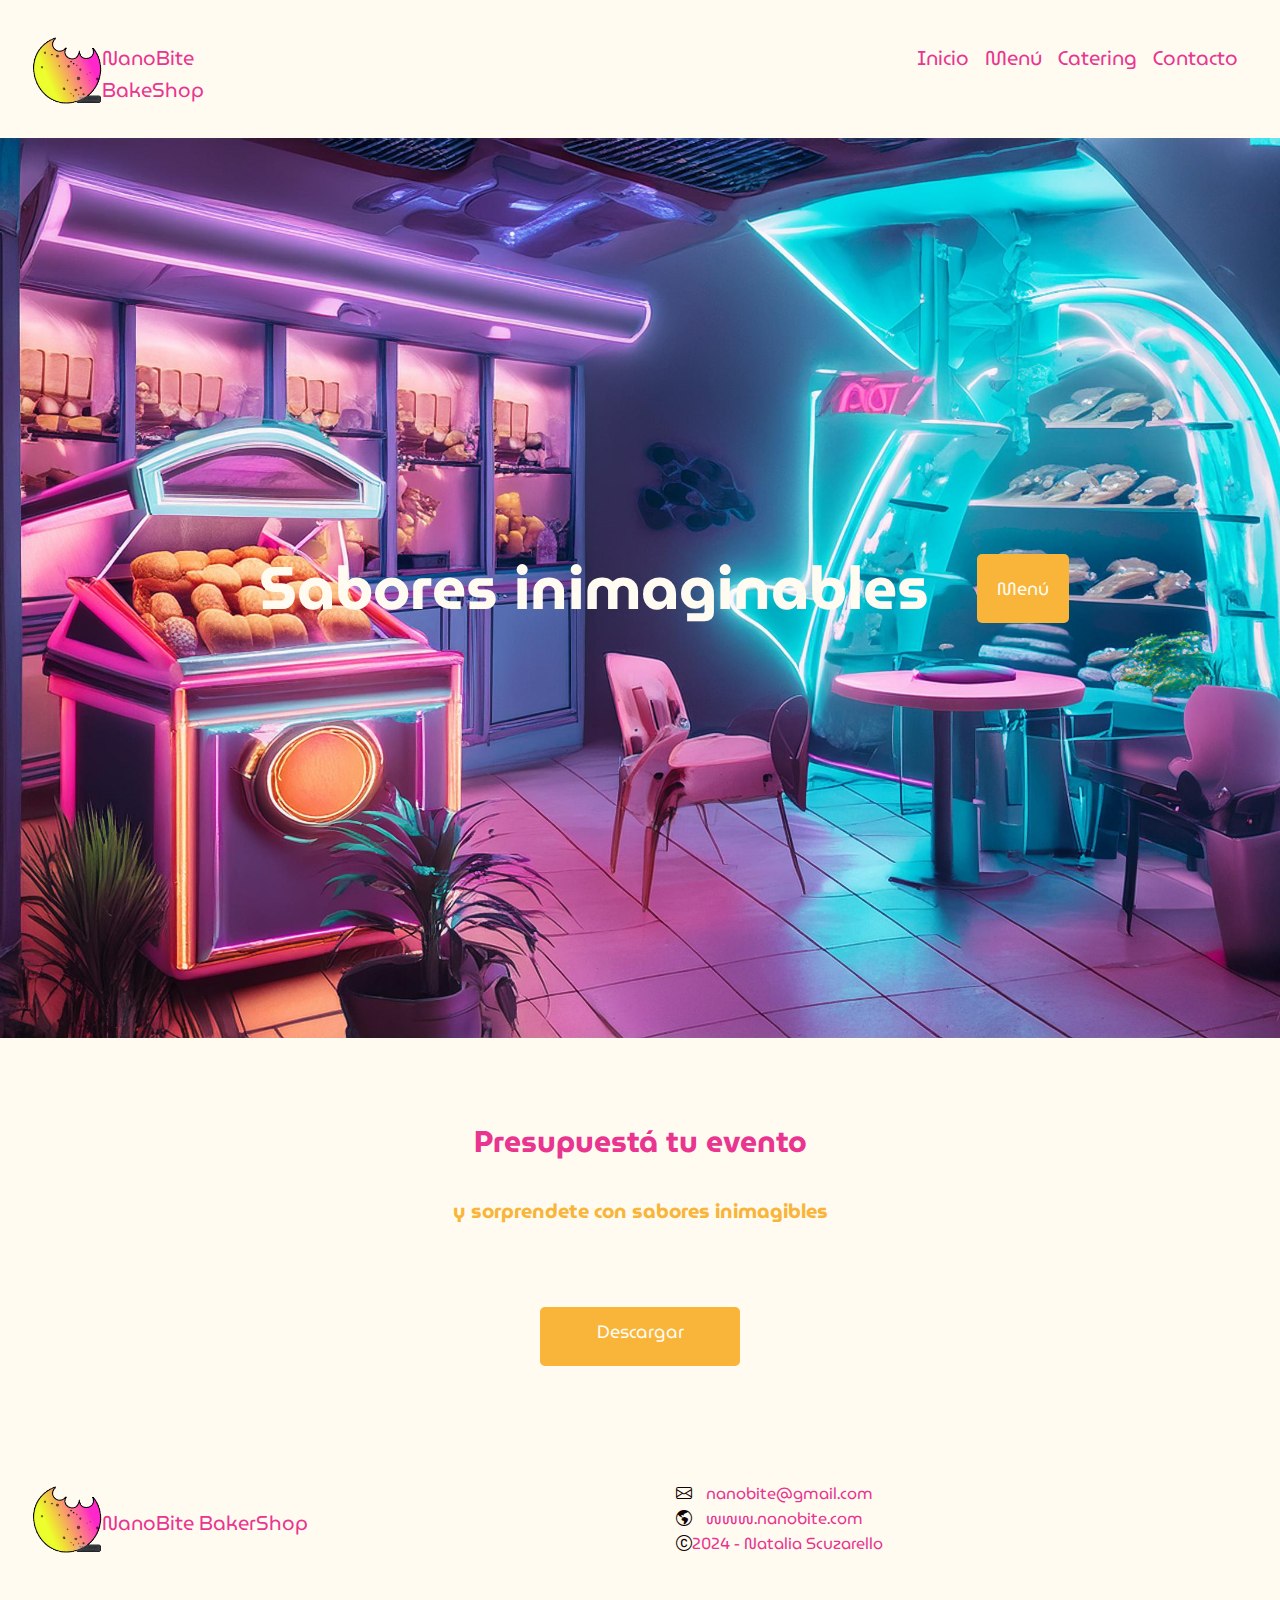
==== templates/catering.html @ b727ac4e "subida de correcciones" ====
<!DOCTYPE html>
<html lang="en">

<head>
    <meta charset="UTF-8">
    <meta name="viewport" content="width=device-width, initial-scale=1.0">

    <!-- boostrap icon -->
    <link rel="stylesheet" href="https://cdn.jsdelivr.net/npm/bootstrap-icons@1.11.3/font/bootstrap-icons.min.css">

    <!-- link css -->
    <link rel="stylesheet" href="/css/style.css">

    <!-- favicon -->
    <link rel="icon" href="/favicon.ico">

    <!-- google fonts -->
    <link rel="preconnect" href="https://fonts.googleapis.com">
    <link rel="preconnect" href="https://fonts.gstatic.com" crossorigin>
    <link href="https://fonts.googleapis.com/css2?family=MuseoModerno:ital,wght@0,100..900;1,100..900&display=swap"
        rel="stylesheet">

    <!--titulo pag  -->
    <title>Catering</title>
</head>

<body>
    <header>
        <!-- GIF -->
        <div class="container-logo-span">
            <img class="logo" src="/images/icons/AstroBite.gif" alt="" height="70"><span class="logo-span">NanoBite
                BakeShop</span>
        </div>
        <button id="abrir" class="abrir-menu"><i class="bi-list"></i></button>
        <!-- barra navegacion -->
        <nav class="nav" id="nav">
            <button id="cerrar" class="cerrar-menu"><i class="bi bi-x"></i></button>
            <ul class="nav-list">
                <li><a href="/index.html">Inicio</a></li>
                <li><a href="/templates/menu.html">Menú</a></li>
                <li><a href="/templates/catering.html">Catering</a></li>
                <li><a href="/templates/contacto.html">Contacto</a></li>
            </ul>
        </nav>
    </header>
    <main>
        <section>
            <!-- slider background -->
            <div class="container-imag-background">
                <img class="c-b-i" src="/images/footage/catering_slider/catering_slider1.jpg" alt="catering-slider">
                <img class="c-b-i" src="/images/footage/catering_slider/catering_slider2.jpg" alt="catering-slider">
                <img class="c-b-i" src="/images/footage/catering_slider/catering_slider3.jpg" alt="catering-slider">
                <img class="c-b-i" src="/images/footage/catering_slider/catering_slider4.jpg" alt="catering-slider">
                <h1 class="heading">Sabores inimaginables</h1>
                <!-- Contenedor del botón "Menú" -->
                <div class="menu-button-container">
                    <a href="/templates/menu.html" class="menu-button">Menú</a>
                </div>
            </div>
        </section>
        <section>
            <div class="catering-container">
                <!-- <div class="catering-imagen">
                    <img src="/images/footage/productos/14 copia.jpg" alt="imagen-cookie" height="400px">
                </div> -->

                <div class="catering-presupuesto">
                    <h3>Presupuestá tu evento</h3>
                    <h4>y sorprendete con sabores inimagibles</h4>
                    <a href="/images/CATERING.pdf" class="menu-button-descargar">Descargar</a>
                </div>

                <!-- <div class="catering-imagen">
                    <img src="/images/footage/productos/18 copia.jpg" alt="imagen-cookie" height="400px">
                </div> -->
            </div>
        </section>
    </main>
    <!-- FOOTER -->
    <footer>
        <div class="container-logo-span-footer">
            <img class="logo-footer" src="/images/icons/AstroBite.gif" alt="" height="70"><span class="logo-span-footer">NanoBite BakerShop</span>
            <div class="contacto">
                <ul>
                    <li><i class="bi bi-envelope"></i>
                        <a href="mailto:nanobite@gmail.com">nanobite@gmail.com</a></li>
                    <li><i class="bi bi-globe-americas"></i>
                        <a href="">www.nanobite.com</a></li>
                    <li><i class="bi bi-c-circle"></i><span>2024 - Natalia Scuzarello</span></li>                
                </ul>
            </div>
        </div>
    </footer>    
    <script src="/js/main.js"></script>
</body>
</html>
---- css/style.css ----
:root {
    --primary-color: #F8B53A;
    --secondary-color: #E9358F;
    --third-color: #35E9E9;
    --forth-color: #94D1DB;
    --fiveth-color: #F9C8D3;
    --bg-color: #FFFBF1;
    --bg-color-yellow: #F9C462;
    --bg-black-color: #130402;
}

* {
    margin: 0px;
    padding: 0px;
    box-sizing: border-box;
    font-family: "MuseoModerno", sans-serif;
}


/* Scrollbar */
::-webkit-scrollbar {
    width: 18px;
}

::-webkit-scrollbar-thumb {
    background-color: var(--secondary-color);
    border-radius: 5px;
}

::-webkit-scrollbar-track {
    background-color: #FFFBF1;
}


/* Queries */

@media screen and (min-width:1024) {
    h2 {
        font-size: 4vw;
    }

    h3 {
        font-size: 3vw;
    }

}

@media screen and (min-width: 768px) and (max-width: 1023px) {
    h2 {
        font-size: 4vw;
    }

    h3 {
        font-size: 3vw;
    }
}


@media screen and (max-width: 767px) {
    h2 {
        font-size: 4vw;
    }

    h3 {
        font-size: 3vw;
    }
}


/* Logo nav */
header {
    display: flex;
    align-items: flex-start;
    justify-content: space-between;
    padding: 2rem;
    background-color: var(--bg-color);
    position: relative;
}

.container-logo-span {
    display: flex;
    justify-content: space-between;
    align-items: center;
    color: var(--secondary-color);
    justify-content: left;
}

.logo {
    max-width: 5rem;
    align-items: flex-start;
}

.logo-span {
    font-size: 20px;
    font-weight: 500px;
    margin-top: 10px;
}

.bi-list {
    font-size: 2.25rem;
}

.bi-x {
    font-size: 2.25rem;
    padding-right: 40px;
}

/* el problema esta aca */
.nav {
    /* position: absolute; */
    top: 100%;
    left: 0;
    width: 100%;
    padding: 10px;
    box-sizing: border-box;
    /* display: none; */
    height: 100%;
}

.nav-list {
    display: flex;
    justify-content: flex-end;
    list-style-type: none;
    gap: 1rem;
}

.nav-list li a {
    text-decoration: none;
    color: var(--secondary-color);
    font-size: 20px;
    text-align: right;
}

/* otra idea maravillosa que no funcionó pero
quedé bien igual (digamos) */

nav-list li a:visited{
    color: var(--bg-color);
}
.nav-list li a:hover{
    color: var(--third-color);
}

nav-list li a.active {
    color: var(--fiveth-color);

}

.abrir-menu,
.cerrar-menu {
    display: none;
}

.abrir-menu,
.cerrar-menu {
    border: 0;
    font-size: 1.25 rem;
    background-color: var(--bg-color);
    cursor: pointer;
}

@media screen and (max-width: 600px) {

    .abrir-menu,
    .cerrar-menu {
        display: block;
        border: 0;
        font-size: 1.25rem;
        background-color: transparent;
        cursor: pointer;
    }

    .abrir-menu {
        color: var(--primary-color);
        background-color: var(--bg-color);
    }

    .cerrar-menu {
        color: var(--secondary-color);
    }

    .nav {
        opacity: 0;
        visibility: hidden;
        display: flex;
        flex-direction: row;
        align-items: center;
        gap: 1rem;
        position: absolute;
        top: 0;
        right: 0;
        background-color: var(--primary-color);
        padding: 2rem;
        box-shadow: 0 0 0 100vmax rgba(0, 0, 0, 0.05);
    }

    .nav.visible {
        opacity: 1;
        visibility: visible;
    }

    .nav-list {
        display: flex;
        justify-content: flex-end;
        list-style-type: none;
        flex-direction: row;
        align-items: center;
        /* align-items: end; */
        gap: 1rem;

    }

    .nav-list li a {
        text-decoration: none;
        color: var(--secondary-color);
    }
}

/* Slider background  */
.container-imag-background {
    height: 100vh;
    width: 100%;
    position: relative;
    display: flex;
    justify-content: center;
    align-items: center;
}

@keyframes fade {
    0% {
        opacity: 1;
    }

    25% {
        opacity: 0;
    }

    50% {
        opacity: 0;
    }

    75% {
        opacity: 0;
    }

    100% {
        opacity: 1;
    }
}

/* clase de la imagen del background slider */
.c-b-i {
    width: 100%;
    height: 100%;
    object-fit: cover;
    -o-object-fit: cover;
    position: absolute;
    /* top:0; */
    left: 0;
    animation: fade 12s ease-in-out infinite alternate;
}

img:nth-of-type(1) {
    animation-delay: 0s;
}

img:nth-of-type(2) {
    animation-delay: 3s
}

img:nth-of-type(3) {
    animation-delay: 6s;
}

img:nth-of-type(4) {
    animation-delay: 9s;
}


@keyframes changeColor {
    0% {
        color: var(--primary-color)
    }

    20% {
        color: var(--bg-color);
    }

    40% {
        color: var(--forth-color);
    }

    60% {
        color: var(--fiveth-color);
    }

    80% {
        color: var(--bg-color);
    }

    100% {
        color: var(--third-color);
    }
}

.heading {
    font-size: 60px;
    color: var(--bg-color);
    position: relative;
    padding: 3rem;
    z-index: 100;
    animation: changeColor 12s infinite;
}


.menu-button-container {
    display: flex;
    justify-content: center;
    gap: 2rem;
}

.menu-button {
    background-color: #F8B53A;
    color: var(--bg-color);
    padding: 20px 20px;
    font-size: 18px;
    border: none;
    border-radius: 5px;
    cursor: pointer;
    z-index: 300;
}

.menu-button-container a {
    text-decoration: none;
}

/* boton descargar */

.menu-button-descargar {
    display: flex;
    justify-content: center;
    align-items: center;
    background-color: #F8B53A;
    color: var(--bg-color);
    padding: 20px 20px;
    font-size: 18px;
    border: none;
    border-radius: 5px;
    cursor: pointer;
    max-width: 200px;
    z-index: 300;
    margin: auto;
}

h1 {
    transform: scale(1);
    transition: transform 0.3s ease;
}

/* todo muy lindo pero no logré q se desplace hacia la derecha */
h1:hover {
    transform: scaleX(1.1); 
}


/* mapas locales  */

.section-loc {
    background-color: var(--bg-color-yellow);
    padding: 36px;
    color: var(--bg-color);
}

.section-loc h1 {
    font-size: 40px;
    margin-left: 1rem;
}

.locales-contenedor {
    display: flex;
    /* justify-content: center; */
    justify-content: space-around;
    flex-wrap: wrap;
    align-items: flex-start;

}

.locales-contenedor h2,
h3 {
    margin: 10px;
}

.mapa {
    width: 400px;
    margin: 10px 10px;
    margin-bottom: 20px;
}

.mapa:last-child {
    margin-right: 0;
    border-radius: 20px;
}

.mapa iframe {
    width: 100%;
    border-radius: 20px;

}

.imag-mapa {
    margin-bottom: 14%;
    border-radius: 20px;
}

@media only screen and (max-width: 600px) {
    .locales-contenedor {
        flex-direction: column;
        align-items: center;
    }
}

h3 {
    font-family: "MuseoModerno", sans-serif;
}

/* Footer */
footer {
    display: flex;
    align-items: flex-start;
    justify-content: space-between;
    padding: 2rem;
    gap: 2rem;
    background-color: var(--bg-color);
    position: relative;
    overflow: auto;
}

.container-logo-span-footer {
    display: flex;
    justify-content: space-between;
    align-items: center;
    color: var(--secondary-color);
    min-height: 100px;
    width: 100%;

}

.logo-footer {
    max-width: 5rem;
}

.logo-span-footer {
    font-size: 20px;
    font-weight: 500px;
    margin-top: 10px;
}


.contacto {
    margin: auto;
    display: flex;
    text-decoration: none;
    align-items: center;
    /* justify-content: end;*/
}

.contacto ul {
    list-style: none;
    margin-left: 2px;
    align-items: end;
}

.contacto a {
    color: var(--secondary-color);
    padding: 10px;
    text-decoration: none;
    justify-content: end;
}

.bi-envelope,
.bi-globe-americas,
.bi-c-circle {
    color: var(--bg-black-color);
    font-weight: 400;
}


/* formulario contacto */

#datos {
    display: flex;
    flex-wrap: wrap;
    padding: 2rem;
    align-items: center;
}

#datos .form-control {
    display: flex;
    align-items: center;
    margin-right: 10px;
    margin-bottom: 20px;
}

#datos .form-control label {
    margin-right: 15px;
    width: 200px;
    text-align: right;
}

#datos .form-control input,
#datos .form-control select {
    flex: 1;
    padding: 4px;
    color: var(--secondary-color);
}

#datos .form-control input[type="date"] {
    color: var(--secondary-color);
    width: 183px;
}

#datos .form-control select {
    flex: 1;
    padding: 4px;
}

#datos input::placeholder {
    color: var(--secondary-color);
    padding-left: 5px;
}

#prefe-contacto select {
    flex: 1;
    margin: 0;
}

#form-wrapper {
    background-color: var(--bg-color);
    padding: 2rem;
}

#form-wrapper h3 {
    color: var(--secondary-color);
    text-align: center;
    font-size: 40px;
}


#form-wrapper h4 {
    color: var(--primary-color);
    font-weight: 500;
    font-size: 35px;
    text-align: center;
}

.form-control {
    color: var(--secondary-color);
    font-weight: 400;
}


#mensaje {
    color: var(--secondary-color);
}

.form-control-textarea-container{
    display: flex;
    flex-direction: column;
    color: var(--secondary-color);
    background-color: var(--bg-color);
    align-items: center;      
}

.form-control textarea::placeholder {
    color: var(--secondary-color);
    padding-left: 5px;
    margin-top: 10px;
}

.form-control-boton-enviar [type=submit] {
    background-color: var(--primary-color);
    color: var(--bg-color);
    padding: 10px 10px;
    border: none;
    border-radius: 5px;
    cursor: pointer;
    font-weight: 500;
    font-size: 16px;
}

.boton-enviar {
    margin-left: 10px;
    color: var(--secondary-color);
    padding-bottom: 70px;
}

textarea::placeholder {
    color: var(--secondary-color);
    padding-left: 4px;
}


.emoticon h4 {
    background-color: var(--bg-color);
    color: var(--secondary-color);
    text-align: center;
    font-size: 20px;        
}

.emoticon h4::after {
    content: '👇'; 
}

.formulario-section {
    display: flex;
    width: 100%;
    max-width: 600px;
    justify-content: center;
    align-items: center;
    background-color: var(--bg-color);
    color: var(--secondary-color);
}

/* esto del gracias x contactarnos despues de enviar el form no funciona  */
.oculto{
    display: none;
}

/* Catering */

.catering-container {
    background-color: var(--bg-color);
    padding: 50px;
    display: flex;
    justify-content: space-around;
    max-height: calc(100%-400px);
    height: 100%;
    gap: 3rem;
}

.catering-presupuesto {
    flex: 1;
    text-align: left;
    padding: 3rem;
    margin-bottom: 10px;
    padding-top: 10px;
    padding-bottom: 10px;
    max-height: calc(100%-400px);
    height: 100%;
}

.catering-image {
    flex: 1;
}

.catering-presupuesto h3 {
    color: var(--secondary-color);
    font-size: 30px;
    text-align: center;
    padding-top: 10px;
    padding-bottom: 10px;
}

.catering-presupuesto h4 {
    color: var(--primary-color);
    font-size: 20px;
    text-align: center;
    padding-top: 10px;
    padding-bottom: 60px;
}

.catering-presupuesto a {
    color: var(--bg-color);
    text-decoration: none;
    font-size: 18px;
    text-align: center;
    padding-top: 10px;
    margin-top: 20px;
}

/* Menú */

#menu-dulce {
    display: flex;
    justify-content: center;
    flex-wrap: wrap;
    background-color: var(--bg-color-yellow);
    padding-top: 60px;
    padding-bottom: 60px;
}

.torta {
    text-align: left;
    margin: 20px;
    max-width: 200px;
}

.imagenes-menu {
    max-width: 100%;
}

.titulo-torta,
.descrip-torta {
    margin-top: 10px;
    margin-left: 10px;
    color: #FFFBF1;
}

.tarta {
    text-align: left;
    margin: 20px;
    max-width: 200px;
}

.imagen-contenedor {
    width: fit-content;
}

.imagen-contenedor img {
    transition: transform 0.3s ease;
}

.imagen-contenedor:hover img {
    transform: scale(1.2);
    cursor: pointer;
}


/* CLIENTES */
#nuest-clientes {
    text-align: center;
    background-color: var(--bg-color);
    padding: 10px;
}

#nuest-clientes h2 {
    margin-top: 40px;
    font-size: 40px;
    text-align: center;
    gap: 2rem;
    color: var(--secondary-color);
}

#nuest-clientes h3 {
    font-size: 30px;
    text-align: center;
    padding: 10px;
    color: var(--secondary-color);
    margin-bottom: 10px;
}

#nuest-clientes h2:hover,
h3:hover {
    transform: scale(1.4);
    cursor: pointer;
}

.contai {
    display: flex;
    justify-content: center;
    flex-wrap: wrap;
    color: var(--secondary-color);
}


.client-img {
    border-radius: 20px;
    overflow: hidden;
    position: relative;
    /* display: inline-block; */
    width: 200px;
    height: 300px;
    margin: 20px;
    cursor: pointer;
    transition: all 450ms;
    -webkit-transform-origin: center left;
    transform-origin: center left;
}

.clie-item-img {
    width: 200px;
    height: 300px;
    object-fit: cover;
}

.client-img:hover::before {
    content: "";
    position: absolute;
    top: 0;
    left: 0;
    width: 100%;
    height: 100%;
    background-color: rgba(238, 213, 70, 0.3);
    transition: opacity 0.3s ease;
}

.clie-item-detail {
    position: absolute;
    bottom: 0;
    left: 0;
    width: 100%;
    padding: 20px;
    color: var(--bg-color);
    text-align: center;
    opacity: 0;
    transition: bottom 0.3s ease;
    opacity: 0;
}



.client-img:hover .clie-item-detail {
    bottom: 0;
    opacity: 1;
}

.testimonio p {
    flex: 1;
    width: 200px;
    height: 300px;
    margin-top: 20px;
    margin-left: 20px;
    text-align: left;
}

.clie-item-detail-title p {
    font-size: 18px;
}

.clie-item-detail-title::after {
    font-size: 18px;
    content: '😊';
}

/* ------UNA IDEA MUY LINDA PERO QUE NO FUNCIONO---- */

/* .clie-item-detail-title::after {
    font-size: 18px;
    content: var(--emoticon);
}

:root {
    --emoticon-list: '😊', '😋', '😍', '😎', '🥳', '😄'; 
    --random-index: calc(random() * 6); 
    --emoticon: var(--emoticon-list) var(--random-index); 
} */

.clie-item-detail-title-subtitle p {
    font-size: 10px;
    font-weight: 300;
}

.clie-item-detail-subtitle::after {
    content: '❤️❤️';
}
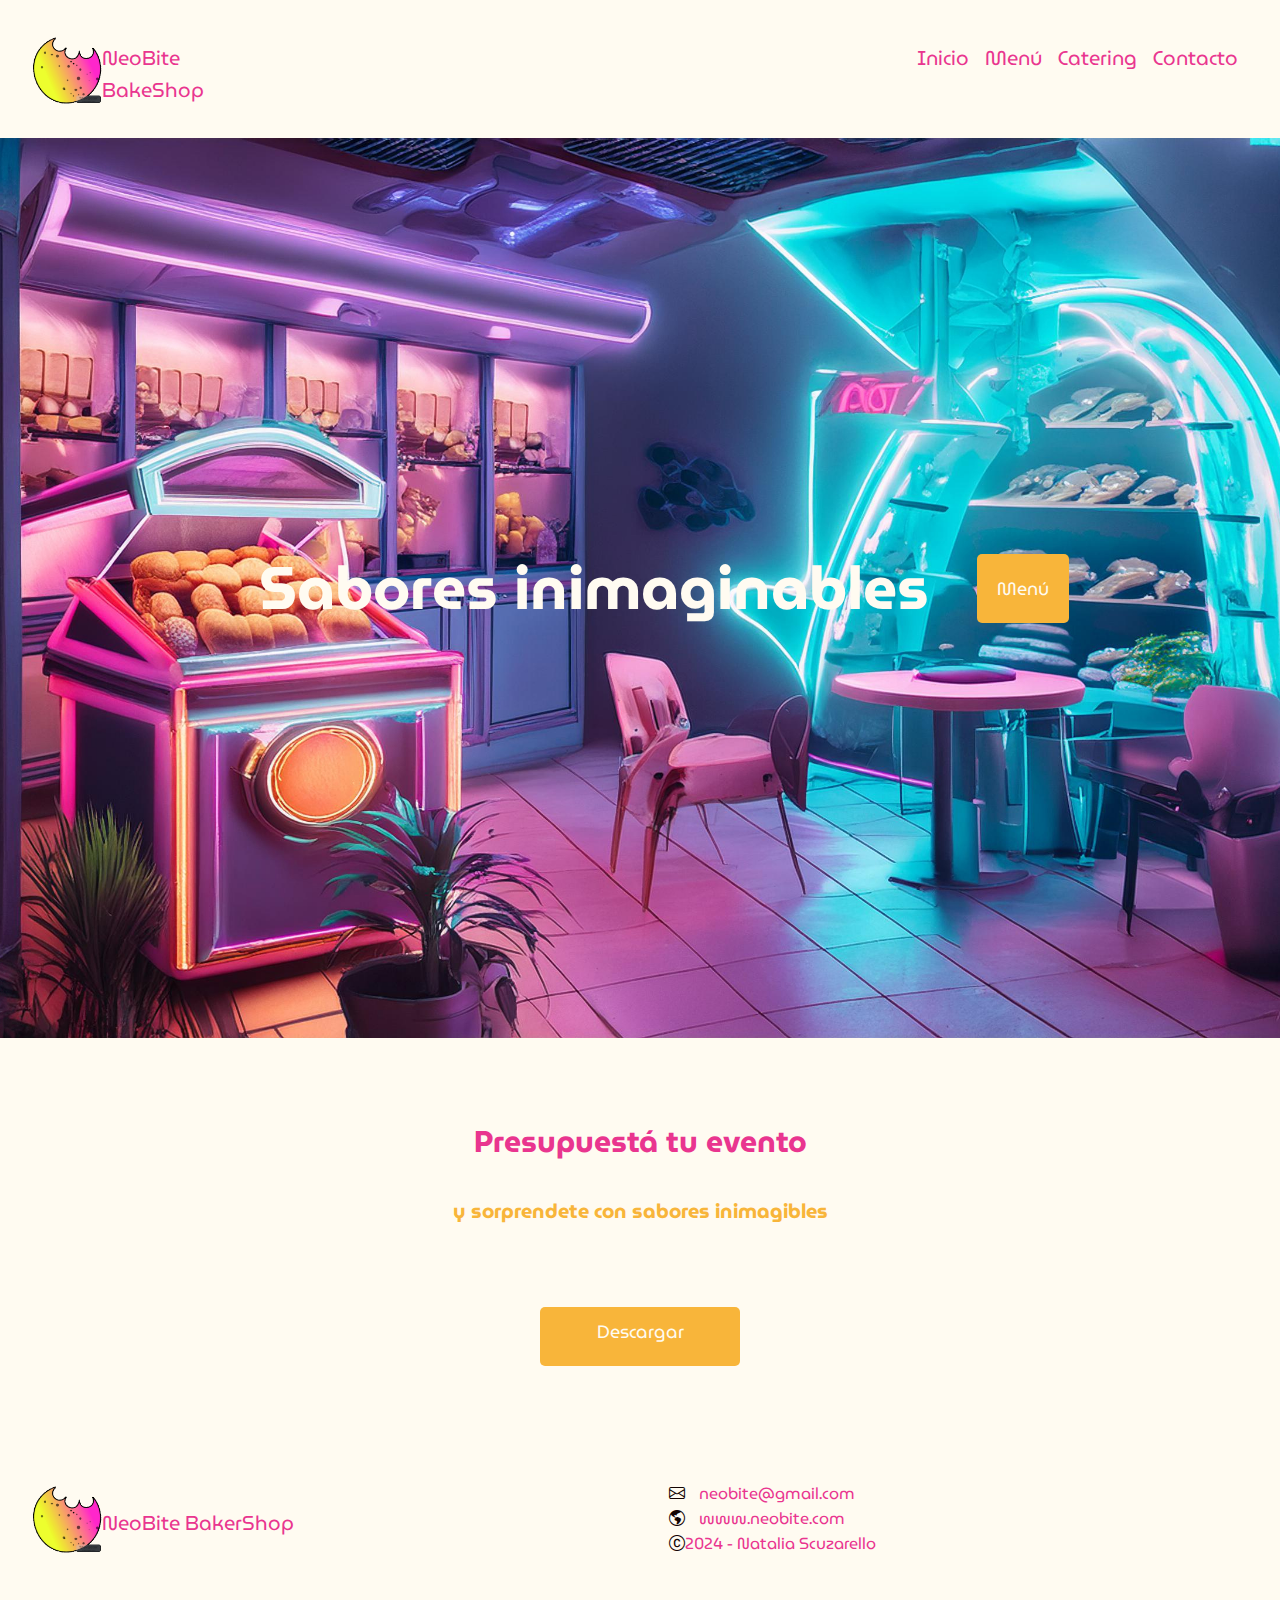
==== commit 79217b38: "subida + correcciones" ====
--- a/templates/catering.html
+++ b/templates/catering.html
@@ -28,7 +28,7 @@
     <header>
         <!-- GIF -->
         <div class="container-logo-span">
-            <img class="logo" src="/images/icons/AstroBite.gif" alt="" height="70"><span class="logo-span">NanoBite
+            <img class="logo" src="/images/icons/AstroBite.gif" alt="" height="70"><span class="logo-span">NeoBite
                 BakeShop</span>
         </div>
         <button id="abrir" class="abrir-menu"><i class="bi-list"></i></button>
@@ -79,13 +79,13 @@
     <!-- FOOTER -->
     <footer>
         <div class="container-logo-span-footer">
-            <img class="logo-footer" src="/images/icons/AstroBite.gif" alt="" height="70"><span class="logo-span-footer">NanoBite BakerShop</span>
+            <img class="logo-footer" src="/images/icons/AstroBite.gif" alt="" height="70"><span class="logo-span-footer">NeoBite BakerShop</span>
             <div class="contacto">
                 <ul>
                     <li><i class="bi bi-envelope"></i>
-                        <a href="mailto:nanobite@gmail.com">nanobite@gmail.com</a></li>
+                        <a href="mailto:neobite@gmail.com">neobite@gmail.com</a></li>
                     <li><i class="bi bi-globe-americas"></i>
-                        <a href="">www.nanobite.com</a></li>
+                        <a href="">www.neobite.com</a></li>
                     <li><i class="bi bi-c-circle"></i><span>2024 - Natalia Scuzarello</span></li>                
                 </ul>
             </div>
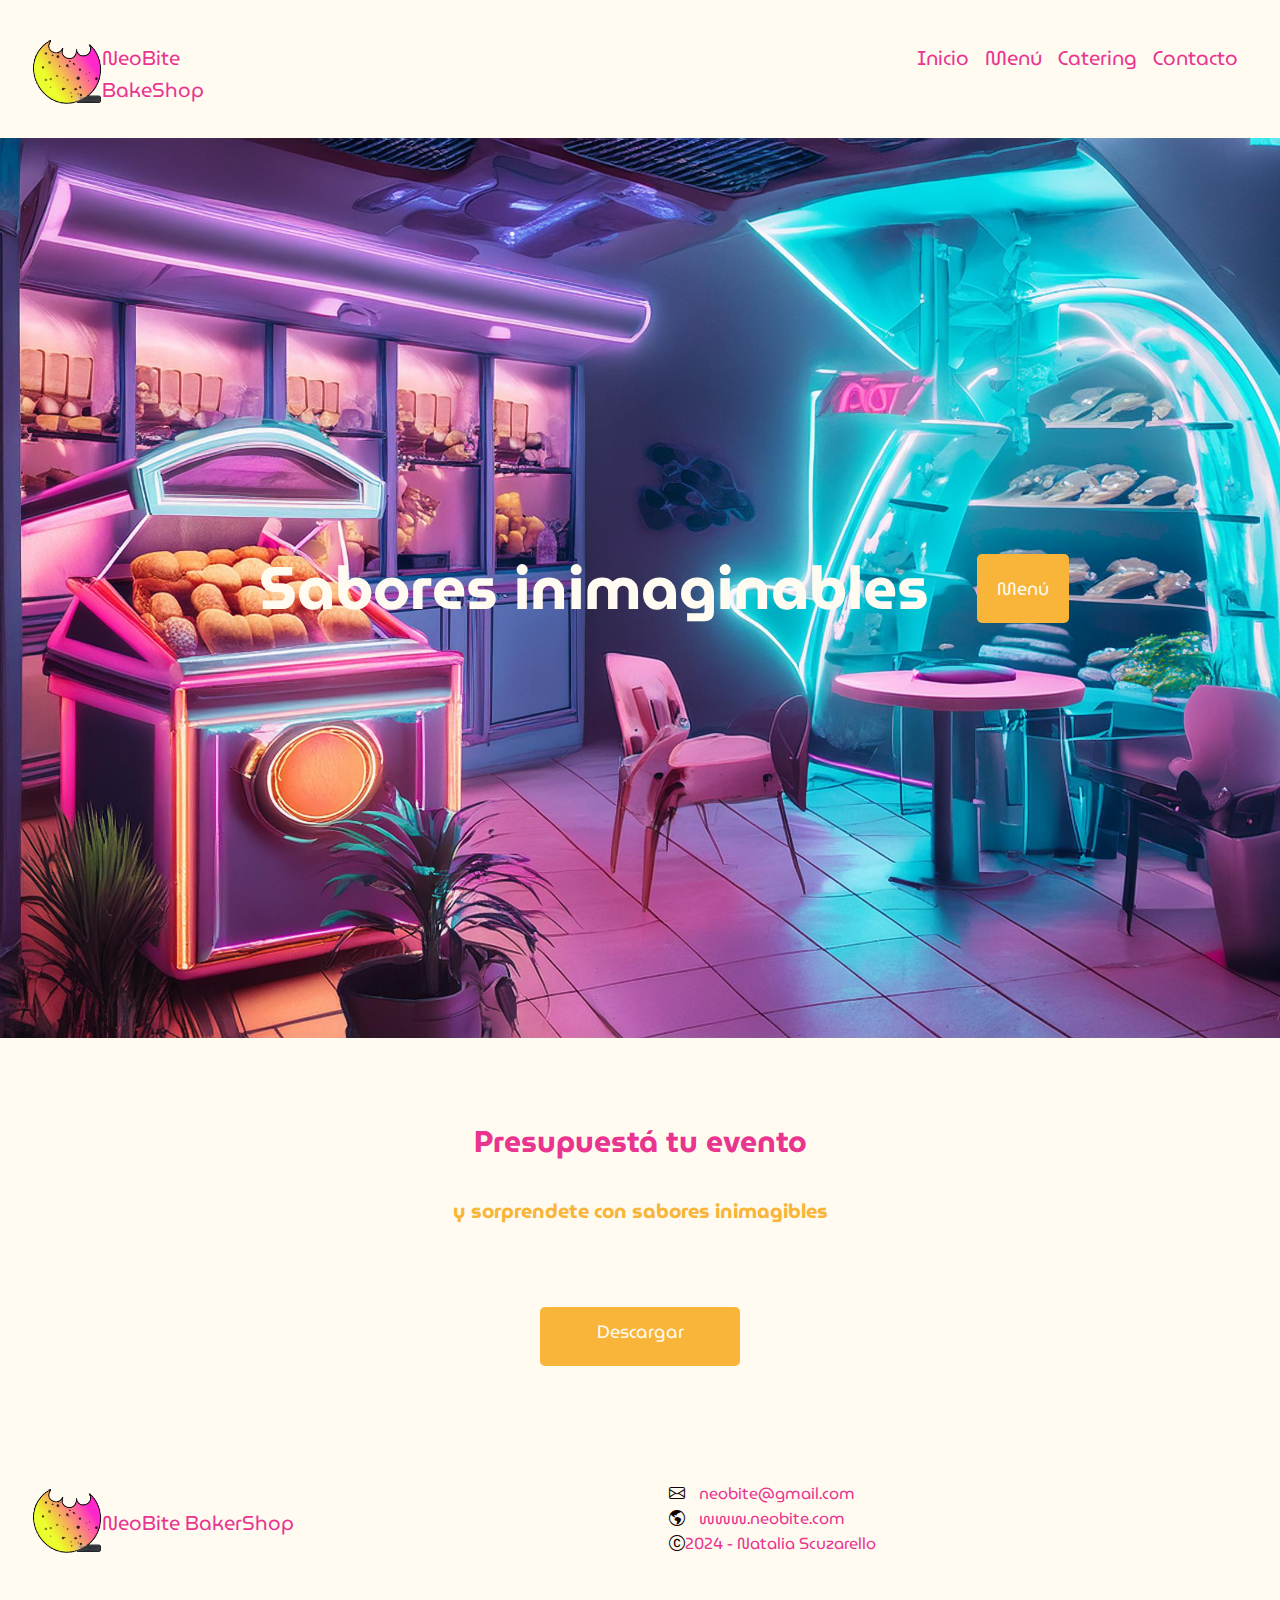
==== commit 3291af1c: "modificación language en to es" ====
--- a/templates/catering.html
+++ b/templates/catering.html
@@ -1,5 +1,5 @@
 <!DOCTYPE html>
-<html lang="en">
+<html lang="es">
 
 <head>
     <meta charset="UTF-8">
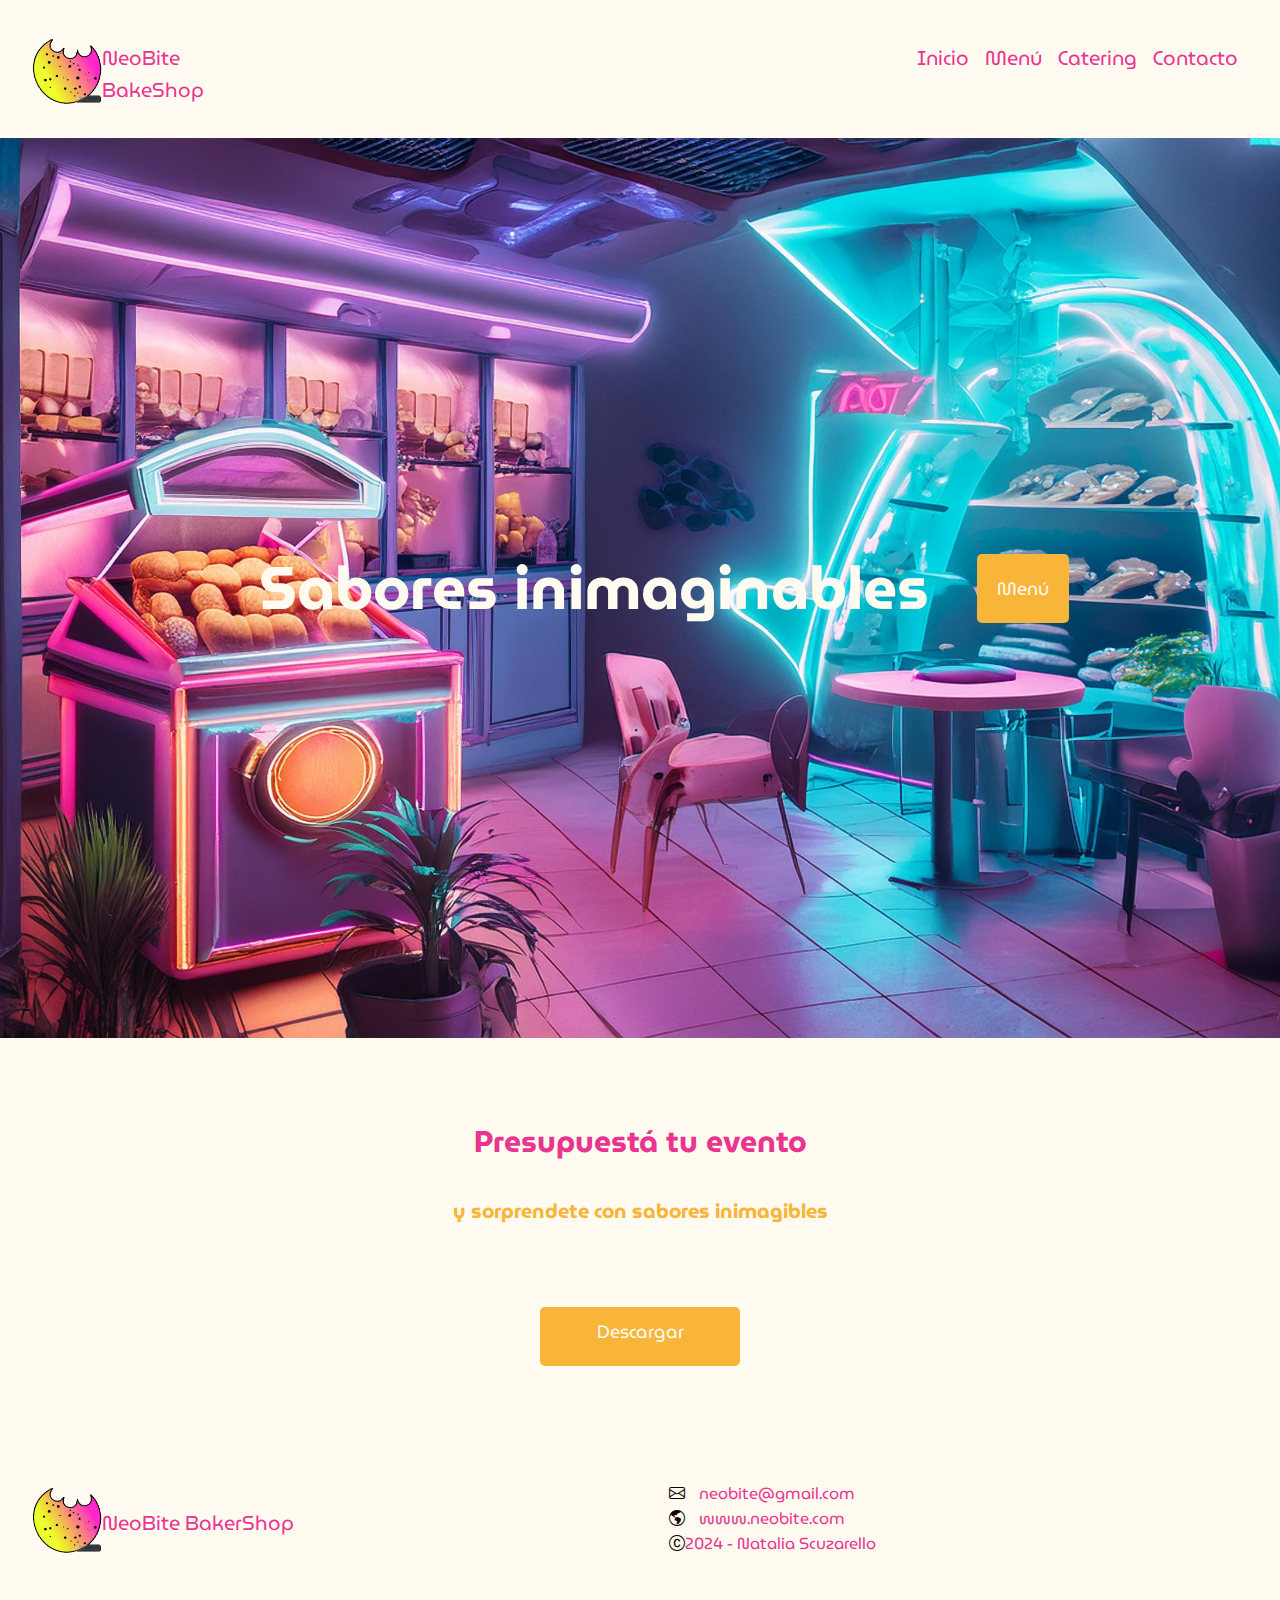
==== commit 2d6e095c: "modificación de los links imag y css" ====
--- a/templates/catering.html
+++ b/templates/catering.html
@@ -9,10 +9,10 @@
     <link rel="stylesheet" href="https://cdn.jsdelivr.net/npm/bootstrap-icons@1.11.3/font/bootstrap-icons.min.css">
 
     <!-- link css -->
-    <link rel="stylesheet" href="/css/style.css">
+    <link rel="stylesheet" href="../css/style.css">
 
     <!-- favicon -->
-    <link rel="icon" href="/favicon.ico">
+    <link rel="icon" href="../favicon.ico">
 
     <!-- google fonts -->
     <link rel="preconnect" href="https://fonts.googleapis.com">
@@ -28,7 +28,7 @@
     <header>
         <!-- GIF -->
         <div class="container-logo-span">
-            <img class="logo" src="/images/icons/AstroBite.gif" alt="" height="70"><span class="logo-span">NeoBite
+            <img class="logo" src="../images/icons/AstroBite.gif" alt="" height="70"><span class="logo-span">NeoBite
                 BakeShop</span>
         </div>
         <button id="abrir" class="abrir-menu"><i class="bi-list"></i></button>
@@ -36,10 +36,10 @@
         <nav class="nav" id="nav">
             <button id="cerrar" class="cerrar-menu"><i class="bi bi-x"></i></button>
             <ul class="nav-list">
-                <li><a href="/index.html">Inicio</a></li>
-                <li><a href="/templates/menu.html">Menú</a></li>
-                <li><a href="/templates/catering.html">Catering</a></li>
-                <li><a href="/templates/contacto.html">Contacto</a></li>
+                <li><a href="../index.html">Inicio</a></li>
+                <li><a href="../templates/menu.html">Menú</a></li>
+                <li><a href="../templates/catering.html">Catering</a></li>
+                <li><a href="../templates/contacto.html">Contacto</a></li>
             </ul>
         </nav>
     </header>
@@ -47,14 +47,14 @@
         <section>
             <!-- slider background -->
             <div class="container-imag-background">
-                <img class="c-b-i" src="/images/footage/catering_slider/catering_slider1.jpg" alt="catering-slider">
-                <img class="c-b-i" src="/images/footage/catering_slider/catering_slider2.jpg" alt="catering-slider">
-                <img class="c-b-i" src="/images/footage/catering_slider/catering_slider3.jpg" alt="catering-slider">
-                <img class="c-b-i" src="/images/footage/catering_slider/catering_slider4.jpg" alt="catering-slider">
+                <img class="c-b-i" src="../images/footage/catering_slider/catering_slider1.jpg" alt="catering-slider">
+                <img class="c-b-i" src="../images/footage/catering_slider/catering_slider2.jpg" alt="catering-slider">
+                <img class="c-b-i" src="../images/footage/catering_slider/catering_slider3.jpg" alt="catering-slider">
+                <img class="c-b-i" src="../images/footage/catering_slider/catering_slider4.jpg" alt="catering-slider">
                 <h1 class="heading">Sabores inimaginables</h1>
                 <!-- Contenedor del botón "Menú" -->
                 <div class="menu-button-container">
-                    <a href="/templates/menu.html" class="menu-button">Menú</a>
+                    <a href="../templates/menu.html" class="menu-button">Menú</a>
                 </div>
             </div>
         </section>
@@ -67,7 +67,7 @@
                 <div class="catering-presupuesto">
                     <h3>Presupuestá tu evento</h3>
                     <h4>y sorprendete con sabores inimagibles</h4>
-                    <a href="/images/CATERING.pdf" class="menu-button-descargar">Descargar</a>
+                    <a href="../images/CATERING.pdf" download="" class="menu-button-descargar">Descargar</a>
                 </div>
 
                 <!-- <div class="catering-imagen">
@@ -79,7 +79,7 @@
     <!-- FOOTER -->
     <footer>
         <div class="container-logo-span-footer">
-            <img class="logo-footer" src="/images/icons/AstroBite.gif" alt="" height="70"><span class="logo-span-footer">NeoBite BakerShop</span>
+            <img class="logo-footer" src="../images/icons/AstroBite.gif" alt="" height="70"><span class="logo-span-footer">NeoBite BakerShop</span>
             <div class="contacto">
                 <ul>
                     <li><i class="bi bi-envelope"></i>
@@ -91,6 +91,6 @@
             </div>
         </div>
     </footer>    
-    <script src="/js/main.js"></script>
+    <script src="../js/main.js"></script>
 </body>
 </html>--- a/css/style.css
+++ b/css/style.css
@@ -511,6 +511,7 @@
 #datos .form-control select {
     flex: 1;
     padding: 4px;
+    background-color: var(--bg-color);
     color: var(--secondary-color);
 }
 
@@ -532,6 +533,7 @@
 #prefe-contacto select {
     flex: 1;
     margin: 0;
+    background-color: var(--bg-color);
 }
 
 #form-wrapper {
@@ -759,7 +761,7 @@
     display: flex;
     justify-content: center;
     flex-wrap: wrap;
-    color: var(--secondary-color);
+    color: var(--secondary-color);    
 }
 
 
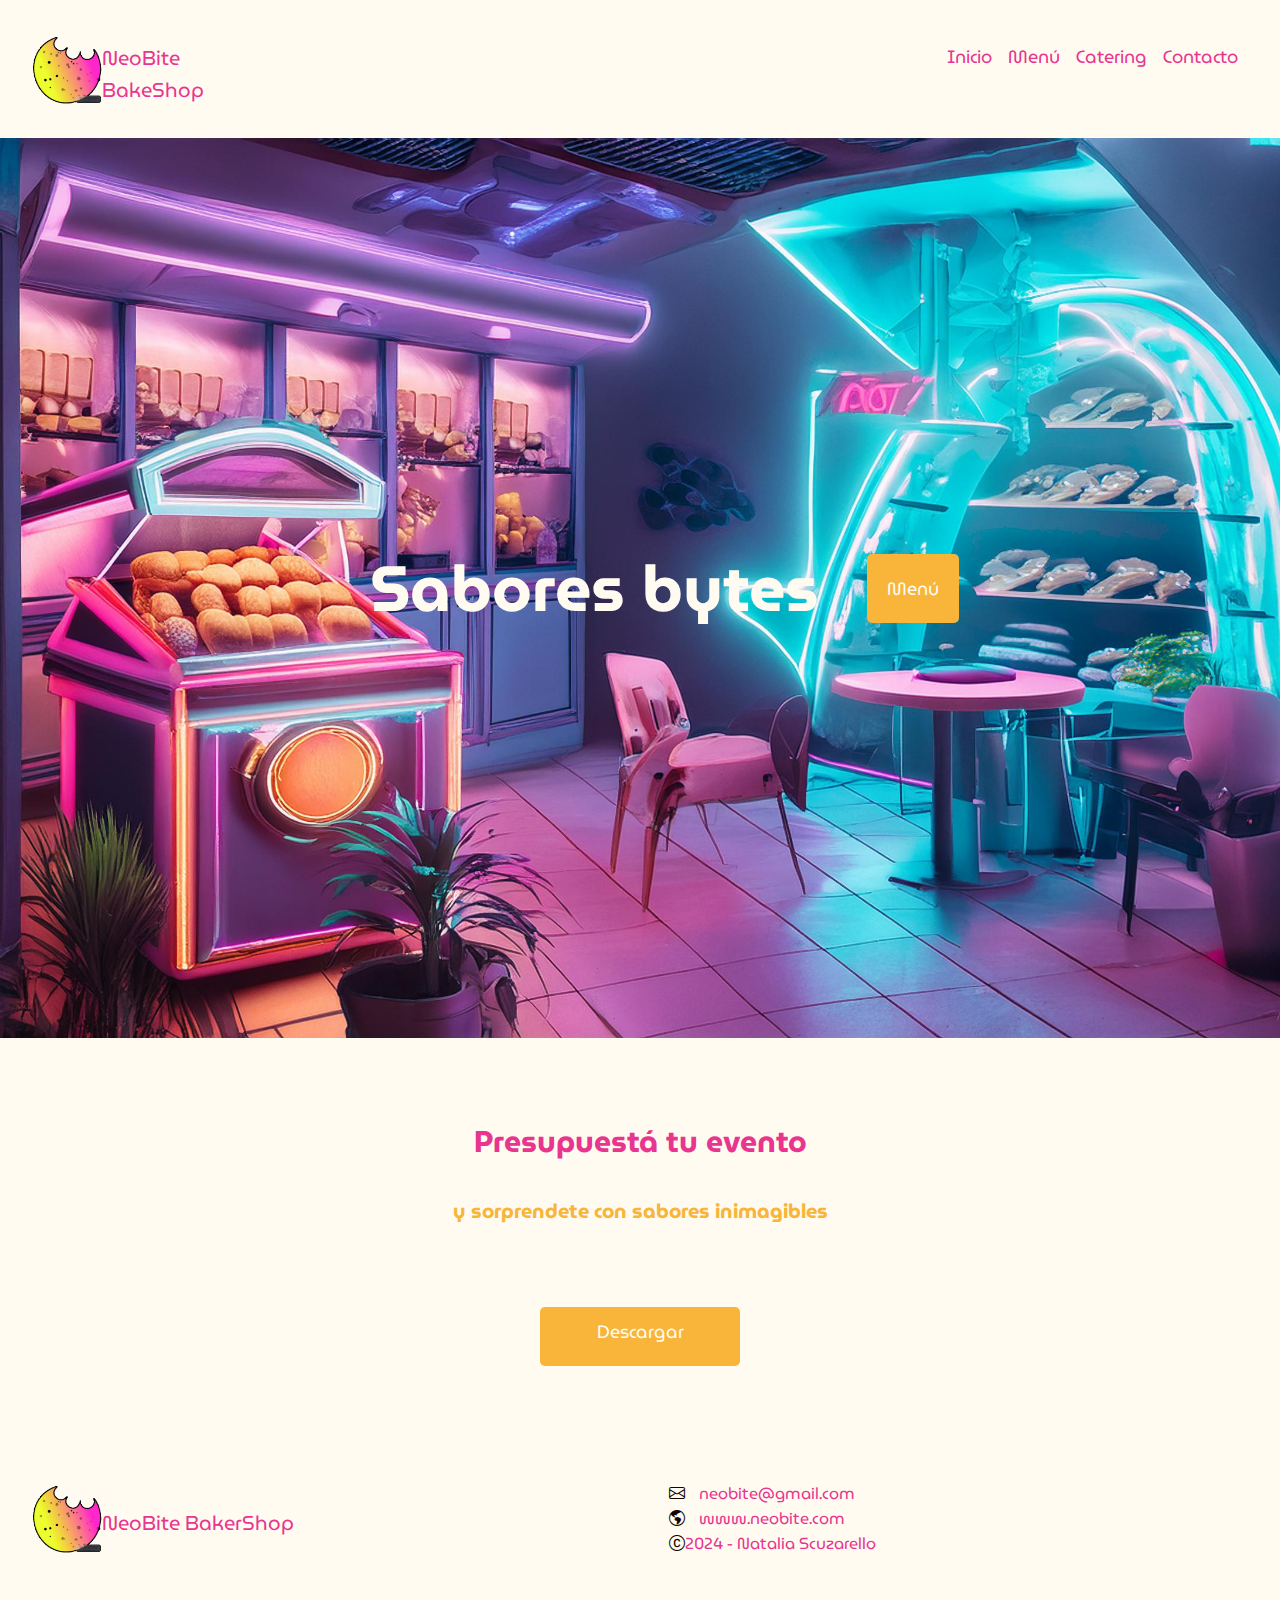
==== commit 5e3bfa0f: "imagenes de catering border-radius" ====
--- a/templates/catering.html
+++ b/templates/catering.html
@@ -51,7 +51,7 @@
                 <img class="c-b-i" src="../images/footage/catering_slider/catering_slider2.jpg" alt="catering-slider">
                 <img class="c-b-i" src="../images/footage/catering_slider/catering_slider3.jpg" alt="catering-slider">
                 <img class="c-b-i" src="../images/footage/catering_slider/catering_slider4.jpg" alt="catering-slider">
-                <h1 class="heading">Sabores inimaginables</h1>
+                <h1 class="heading">Sabores bytes</h1>
                 <!-- Contenedor del botón "Menú" -->
                 <div class="menu-button-container">
                     <a href="../templates/menu.html" class="menu-button">Menú</a>
@@ -60,37 +60,33 @@
         </section>
         <section>
             <div class="catering-container">
-                <!-- <div class="catering-imagen">
-                    <img src="/images/footage/productos/14 copia.jpg" alt="imagen-cookie" height="400px">
-                </div> -->
-
                 <div class="catering-presupuesto">
                     <h3>Presupuestá tu evento</h3>
                     <h4>y sorprendete con sabores inimagibles</h4>
                     <a href="../images/CATERING.pdf" download="" class="menu-button-descargar">Descargar</a>
                 </div>
-
-                <!-- <div class="catering-imagen">
-                    <img src="/images/footage/productos/18 copia.jpg" alt="imagen-cookie" height="400px">
-                </div> -->
             </div>
         </section>
     </main>
     <!-- FOOTER -->
     <footer>
         <div class="container-logo-span-footer">
-            <img class="logo-footer" src="../images/icons/AstroBite.gif" alt="" height="70"><span class="logo-span-footer">NeoBite BakerShop</span>
+            <img class="logo-footer" src="../images/icons/AstroBite.gif" alt="" height="70"><span
+                class="logo-span-footer">NeoBite BakerShop</span>
             <div class="contacto">
                 <ul>
                     <li><i class="bi bi-envelope"></i>
-                        <a href="mailto:neobite@gmail.com">neobite@gmail.com</a></li>
+                        <a href="mailto:neobite@gmail.com">neobite@gmail.com</a>
+                    </li>
                     <li><i class="bi bi-globe-americas"></i>
-                        <a href="">www.neobite.com</a></li>
-                    <li><i class="bi bi-c-circle"></i><span>2024 - Natalia Scuzarello</span></li>                
+                        <a href="">www.neobite.com</a>
+                    </li>
+                    <li><i class="bi bi-c-circle"></i><span>2024 - Natalia Scuzarello</span></li>
                 </ul>
             </div>
         </div>
-    </footer>    
+    </footer>
     <script src="../js/main.js"></script>
 </body>
+
 </html>--- a/css/style.css
+++ b/css/style.css
@@ -18,19 +18,24 @@
 
 
 /* Scrollbar */
-::-webkit-scrollbar {
-    width: 18px;
-}
-
-::-webkit-scrollbar-thumb {
-    background-color: var(--secondary-color);
-    border-radius: 5px;
-}
-
-::-webkit-scrollbar-track {
-    background-color: #FFFBF1;
-}
-
+@media(min-width: 600px) {
+    ::-webkit-scrollbar {
+        width: 18px;
+    }
+
+    ::-webkit-scrollbar-thumb {
+        background-color: var(--secondary-color);
+        border-radius: 5px;
+    }
+
+    ::-webkit-scrollbar-track {
+        background-color: #FFFBF1;
+    }
+}
+
+body {
+    background-color: var(--bg-color);
+}
 
 /* Queries */
 
@@ -73,6 +78,7 @@
     align-items: flex-start;
     justify-content: space-between;
     padding: 2rem;
+    width: 100%;
     background-color: var(--bg-color);
     position: relative;
 }
@@ -102,7 +108,7 @@
 
 .bi-x {
     font-size: 2.25rem;
-    padding-right: 40px;
+    padding-right: 10px;
 }
 
 /* el problema esta aca */
@@ -127,17 +133,18 @@
 .nav-list li a {
     text-decoration: none;
     color: var(--secondary-color);
-    font-size: 20px;
+    font-size: 2vh;
     text-align: right;
 }
 
 /* otra idea maravillosa que no funcionó pero
 quedé bien igual (digamos) */
 
-nav-list li a:visited{
+nav-list li a:visited {
     color: var(--bg-color);
 }
-.nav-list li a:hover{
+
+.nav-list li a:hover {
     color: var(--third-color);
 }
 
@@ -197,6 +204,9 @@
     .nav.visible {
         opacity: 1;
         visibility: visible;
+        align-items: center;
+        display: flex;
+        font-size: 10px;
     }
 
     .nav-list {
@@ -219,7 +229,7 @@
 /* Slider background  */
 .container-imag-background {
     height: 100vh;
-    width: 100%;
+    width: 100% !important;
     position: relative;
     display: flex;
     justify-content: center;
@@ -304,7 +314,7 @@
 }
 
 .heading {
-    font-size: 60px;
+    font-size: 5vw;
     color: var(--bg-color);
     position: relative;
     padding: 3rem;
@@ -359,7 +369,7 @@
 
 /* todo muy lindo pero no logré q se desplace hacia la derecha */
 h1:hover {
-    transform: scaleX(1.1); 
+    transform: scaleX(1.1);
 }
 
 
@@ -378,7 +388,6 @@
 
 .locales-contenedor {
     display: flex;
-    /* justify-content: center; */
     justify-content: space-around;
     flex-wrap: wrap;
     align-items: flex-start;
@@ -391,9 +400,10 @@
 }
 
 .mapa {
-    width: 400px;
-    margin: 10px 10px;
+    width: calc(50%- 20px);
+    margin: 10px;
     margin-bottom: 20px;
+    max-width: 400px;
 }
 
 .mapa:last-child {
@@ -408,14 +418,19 @@
 }
 
 .imag-mapa {
-    margin-bottom: 14%;
-    border-radius: 20px;
+    width: 100%;
+    border-radius: 20px;    
 }
 
 @media only screen and (max-width: 600px) {
     .locales-contenedor {
         flex-direction: column;
         align-items: center;
+    }
+
+    .mapa{
+        width: calc(100%-20px);
+        max-width: none;        
     }
 }
 
@@ -492,6 +507,7 @@
     flex-wrap: wrap;
     padding: 2rem;
     align-items: center;
+    justify-content: center;
 }
 
 #datos .form-control {
@@ -499,30 +515,32 @@
     align-items: center;
     margin-right: 10px;
     margin-bottom: 20px;
+    
 }
 
 #datos .form-control label {
     margin-right: 15px;
-    width: 200px;
+    width: auto;
     text-align: right;
 }
 
 #datos .form-control input,
+#datos .form-control select #datos.form-control textarea {
+    flex: 1;
+    padding: 4px;
+    background-color: var(--bg-color);
+    color: var(--secondary-color);
+    max-width: 100%;
+}
+
+#datos .form-control input[type="date"] {
+    color: var(--secondary-color);
+    width: 183px;
+}
+
 #datos .form-control select {
     flex: 1;
     padding: 4px;
-    background-color: var(--bg-color);
-    color: var(--secondary-color);
-}
-
-#datos .form-control input[type="date"] {
-    color: var(--secondary-color);
-    width: 183px;
-}
-
-#datos .form-control select {
-    flex: 1;
-    padding: 4px;
 }
 
 #datos input::placeholder {
@@ -534,6 +552,7 @@
     flex: 1;
     margin: 0;
     background-color: var(--bg-color);
+    max-width: 100%;
 }
 
 #form-wrapper {
@@ -544,14 +563,14 @@
 #form-wrapper h3 {
     color: var(--secondary-color);
     text-align: center;
-    font-size: 40px;
+    font-size: 4vw;
 }
 
 
 #form-wrapper h4 {
     color: var(--primary-color);
     font-weight: 500;
-    font-size: 35px;
+    font-size: 3vw;
     text-align: center;
 }
 
@@ -563,14 +582,16 @@
 
 #mensaje {
     color: var(--secondary-color);
-}
-
-.form-control-textarea-container{
+    width: 100%;
+}
+
+.form-control-textarea-container {
     display: flex;
     flex-direction: column;
     color: var(--secondary-color);
     background-color: var(--bg-color);
-    align-items: center;      
+    align-items: center;
+    width: 100%;
 }
 
 .form-control textarea::placeholder {
@@ -606,11 +627,11 @@
     background-color: var(--bg-color);
     color: var(--secondary-color);
     text-align: center;
-    font-size: 20px;        
+    font-size: 20px;
 }
 
 .emoticon h4::after {
-    content: '👇'; 
+    content: '👇';
 }
 
 .formulario-section {
@@ -624,7 +645,7 @@
 }
 
 /* esto del gracias x contactarnos despues de enviar el form no funciona  */
-.oculto{
+.oculto {
     display: none;
 }
 
@@ -699,6 +720,7 @@
 
 .imagenes-menu {
     max-width: 100%;
+    border-radius: 20px;
 }
 
 .titulo-torta,
@@ -737,14 +759,14 @@
 
 #nuest-clientes h2 {
     margin-top: 40px;
-    font-size: 40px;
+    font-size: 4vw;
     text-align: center;
     gap: 2rem;
     color: var(--secondary-color);
 }
 
 #nuest-clientes h3 {
-    font-size: 30px;
+    font-size: 3vw;
     text-align: center;
     padding: 10px;
     color: var(--secondary-color);
@@ -761,28 +783,51 @@
     display: flex;
     justify-content: center;
     flex-wrap: wrap;
-    color: var(--secondary-color);    
-}
-
+    color: var(--secondary-color);
+    min-width: 100%;
+    padding: 10px;
+    box-sizing: border-box;    
+}
+
+.ciente-item {
+    flex: 1 1 300px;
+    max-width: 100%;
+    box-sizing: border-box;
+    display: flex;
+    flex-direction: column;
+    align-items: center;
+    margin: 10px;   
+    text-align: center; 
+}
+
+@media  (min-width: 768px){
+    .contai {
+        justify-content: space-between;
+    }
+    
+    .cliente-item {
+        width: 30%;
+    }
+}
 
 .client-img {
     border-radius: 20px;
     overflow: hidden;
     position: relative;
-    /* display: inline-block; */
-    width: 200px;
-    height: 300px;
-    margin: 20px;
+    width: 100%;
+    height: auto;
     cursor: pointer;
     transition: all 450ms;
     -webkit-transform-origin: center left;
     transform-origin: center left;
+    box-sizing: border-box;
 }
 
 .clie-item-img {
-    width: 200px;
-    height: 300px;
+    width: 100%;
+    height: 100%;
     object-fit: cover;
+    display: block;
 }
 
 .client-img:hover::before {
@@ -798,17 +843,16 @@
 
 .clie-item-detail {
     position: absolute;
-    bottom: 0;
+    bottom: -100%;
     left: 0;
-    width: 100%;
-    padding: 20px;
+    width: 98%;
     color: var(--bg-color);
     text-align: center;
     opacity: 0;
     transition: bottom 0.3s ease;
-    opacity: 0;
-}
-
+    opacity: 0.3s ease;
+    box-sizing: border-box;
+}
 
 
 .client-img:hover .clie-item-detail {
@@ -817,21 +861,29 @@
 }
 
 .testimonio p {
-    flex: 1;
-    width: 200px;
-    height: 300px;
+    width: 100%;
     margin-top: 20px;
-    margin-left: 20px;
-    text-align: left;
+    margin: 1vw;   
+    text-align: center;
+    box-sizing: border-box;
+}
+
+.clie-item-detail {
+    margin: 0;
+    padding: 10px 0;
 }
 
 .clie-item-detail-title p {
-    font-size: 18px;
+    font-size: 5vw;
+    position: relative;
+    top: -20px;
+    margin-bottom: 10px;
 }
 
 .clie-item-detail-title::after {
-    font-size: 18px;
+    font-size: 5vw;
     content: '😊';
+    max-height: 1em;
 }
 
 /* ------UNA IDEA MUY LINDA PERO QUE NO FUNCIONO---- */
@@ -848,10 +900,25 @@
 } */
 
 .clie-item-detail-title-subtitle p {
-    font-size: 10px;
-    font-weight: 300;
+    font-size: 5vw;
+    position: relative;
 }
 
 .clie-item-detail-subtitle::after {
     content: '❤️❤️';
+}
+
+/* Estilos específicos para pantallas móviles */
+@media (max-width: 600px) {
+    .client-img {
+        width: 100%;
+        height: auto;
+    }
+
+    .testimonio p {
+        width: 100%;
+        height: auto;
+        margin-top: 10px;
+        padding: 10px;
+    }
 }